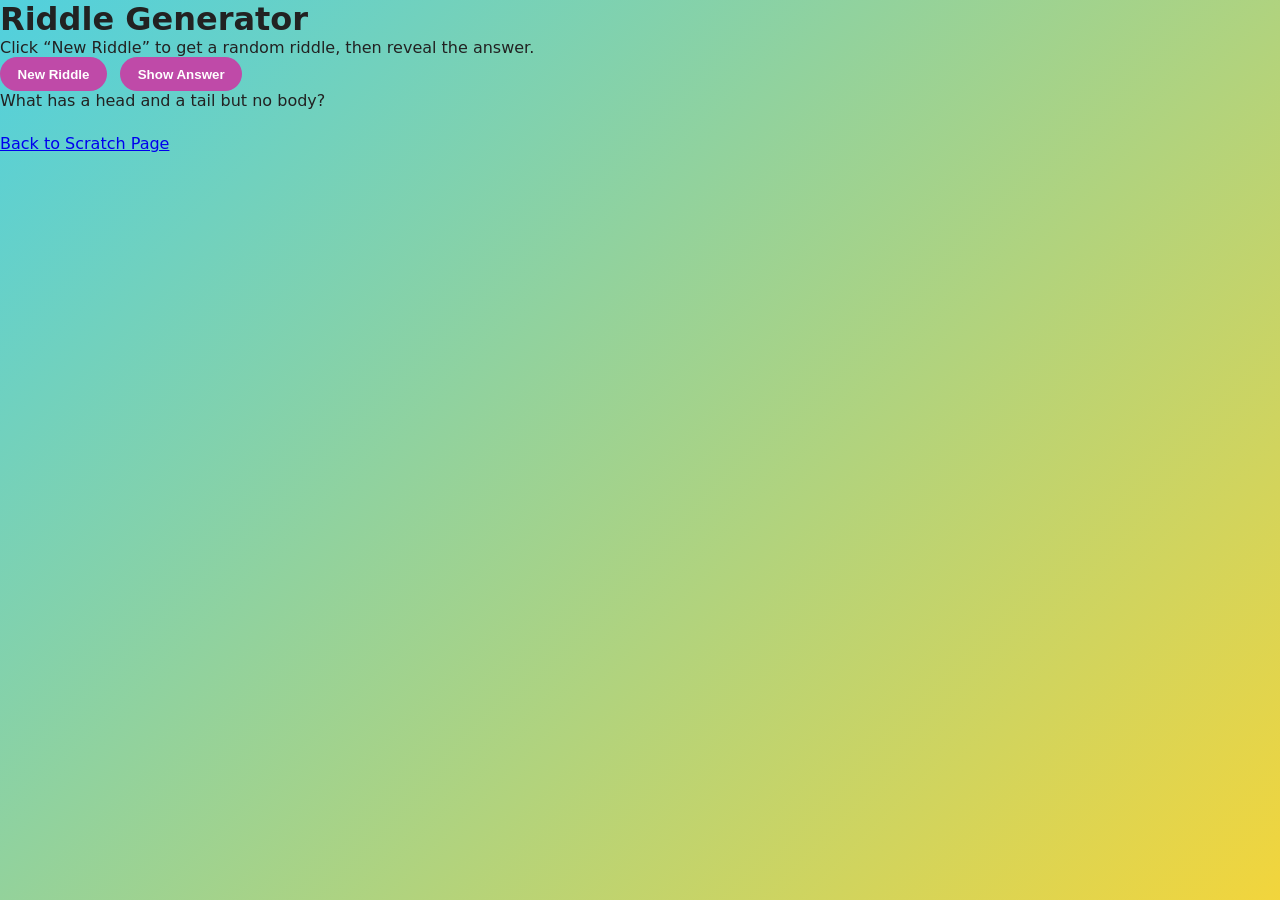
==== app.html @ 68b8aa97 "Initial Commit" ====
<!DOCTYPE html>
<html lang="en">
<head>
  <meta charset="UTF-8">
  <title>Riddle Generator App</title>
  <meta name="viewport" content="width=device-width, initial-scale=1.0">
  <link rel="stylesheet" href="styles.css">
  <style>
    body {
      background: linear-gradient(135deg, #51d0de, #f2d53c);
    }
    button {
      padding: 0.6rem 1.1rem;
      border-radius: 999px;
      border: none;
      background: #bf4aa8;
      color: white;
      font-weight: 600;
      cursor: pointer;
      margin-right: 0.5rem;
    }
    button:hover {
      background: #7d3cff;
    }
  </style>
</head>
<body>
  <div class="app-container">
    <h1>Riddle Generator</h1>
    <p>Click “New Riddle” to get a random riddle, then reveal the answer.</p>

    <button id="riddle-btn">New Riddle</button>
    <button id="show-answer-btn">Show Answer</button>

    <div class="app-output" id="riddle-text"></div>
    <div class="app-output" id="answer-text"></div>

    <p style="margin-top:1.5rem;">
      <a href="scratch.html">Back to Scratch Page</a>
    </p>
  </div>

  <script>
    const riddles = [
      { q: "What has keys but can’t open locks?", a: "A piano." },
      { q: "What gets wetter the more it dries?", a: "A towel." },
      { q: "I speak without a mouth and hear without ears. What am I?", a: "An echo." },
      { q: "What has hands but cannot clap?", a: "A clock." },
      { q: "What has a head and a tail but no body?", a: "A coin." }
    ];

    let currentIndex = 0;

    const riddleText = document.getElementById("riddle-text");
    const answerText = document.getElementById("answer-text");
    const riddleBtn = document.getElementById("riddle-btn");
    const answerBtn = document.getElementById("show-answer-btn");

    function showRiddle() {
      currentIndex = Math.floor(Math.random() * riddles.length);
      riddleText.textContent = riddles[currentIndex].q;
      answerText.textContent = "";
    }

    function showAnswer() {
      if (riddles[currentIndex]) {
        answerText.textContent = riddles[currentIndex].a;
      }
    }

    riddleBtn.addEventListener("click", showRiddle);
    answerBtn.addEventListener("click", showAnswer);

    // Show an initial riddle
    showRiddle();
  </script>
</body>
</html>
---- styles.css ----
* {
  box-sizing: border-box;
  margin: 0;
  padding: 0;
}

:root {
  --bg-gradient: linear-gradient(135deg, #ff9a9e, #fad0c4);
  --accent-gradient: linear-gradient(135deg, #5ee7df, #b490ca);
  --accent-strong: #ff6f61;
  --accent-soft: #ffe082;
  --text-main: #222222;
  --text-light: #ffffff;
  --card-radius: 16px;
  --shadow-soft: 0 10px 25px rgba(0, 0, 0, 0.12);
  --max-width: 1000px;
  --font-body: system-ui, -apple-system, BlinkMacSystemFont, "Segoe UI", sans-serif;
}
body {
  font-family: var(--font-body);
  color: var(--text-main);
  min-height: 100vh;
  background: radial-gradient(circle at top left, #fff1f0, #f3e5f5 40%, #e3f2fd);
}
.site-header {
  background: var(--bg-gradient);
  color: var(--text-light);
  padding: 1rem 1.5rem;
  box-shadow: var(--shadow-soft);
  position: sticky;
  top: 0;
  z-index: 10;
}

.site-header h1 {
  font-size: 1.7rem;
  letter-spacing: 0.05em;
}

.main-nav {
  margin-top: 0.5rem;
  display: flex;
  gap: 1rem;
  flex-wrap: wrap;
}

.main-nav a {
  color: var(--text-light);
  text-decoration: none;
  font-weight: 600;
  padding: 0.4rem 0.8rem;
  border-radius: 999px;
  background: rgba(255, 255, 255, 0.2);
  transition: background 0.2s ease, transform 0.2s ease;
}

.main-nav a:hover {
  background: rgba(255, 255, 255, 0.35);
  transform: translateY(-1px);
}
main {
  max-width: var(--max-width);
  margin: 1.5rem auto 3rem;
  padding: 0 1rem;
}

.section {
  padding: 3rem 0;
}

.section h2 {
  font-size: 2rem;
  margin-bottom: 1rem;
}

.section p {
  margin-bottom: 0.75rem;
  line-height: 1.6;
}
.hero {
  background: var(--accent-gradient);
  border-radius: 24px;
  color: var(--text-light);
  padding: 3rem 2rem;
  box-shadow: var(--shadow-soft);
  display: flex;
  align-items: center;
  justify-content: center;
  text-align: center;
}

.hero-content h2 {
  font-size: 2.3rem;
  margin-bottom: 0.75rem;
}

.hero-content p {
  font-size: 1.1rem;
  margin-bottom: 1.5rem;
}
.btn {
  display: inline-block;
  padding: 0.7rem 1.4rem;
  border-radius: 999px;
  border: none;
  cursor: pointer;
  font-weight: 600;
  text-decoration: none;
  transition: transform 0.15s ease, box-shadow 0.15s ease, opacity 0.15s ease;
}

.primary-btn {
  background: #ffffff;
  color: #ff6f61;
  box-shadow: 0 6px 15px rgba(0, 0, 0, 0.15);
}

.secondary-btn {
  background: var(--accent-strong);
  color: var(--text-light);
  box-shadow: 0 6px 15px rgba(0, 0, 0, 0.2);
}

.btn:hover {
  transform: translateY(-2px);
  opacity: 0.95;
}
.feature-list {
  list-style: none;
  display: flex;
  flex-wrap: wrap;
  gap: 0.75rem;
  margin-top: 0.75rem;
}

.feature-list li {
  background: rgba(255, 255, 255, 0.8);
  border-left: 4px solid var(--accent-strong);
  padding: 0.4rem 0.8rem;
  border-radius: 999px;
  box-shadow: 0 4px 10px rgba(0, 0, 0, 0.05);
}
.cards {
  text-align: center;
}

.card-grid {
  margin-top: 1.5rem;
  display: grid;
  grid-template-columns: repeat(auto-fit, minmax(220px, 1fr));
  gap: 1.5rem;
}

.card {
  color: var(--text-light);
  border-radius: var(--card-radius);
  padding: 1.5rem;
  box-shadow: var(--shadow-soft);
  text-align: left;
}

.card h3 {
  margin-bottom: 0.5rem;
}

/* Individual card gradients */
.card-1 {
  background: linear-gradient(135deg, #ff9a9e, #fecfef);
}

.card-2 {
  background: linear-gradient(135deg, #a1c4fd, #c2e9fb);
}

.card-3 {
  background: linear-gradient(135deg, #fbc2eb, #a6c1ee);
}
.contact-form {
  margin-top: 1rem;
  max-width: 480px;
  background: #ffffffcc;
  padding: 1.5rem;
  border-radius: 18px;
  box-shadow: var(--shadow-soft);
  display: flex;
  flex-direction: column;
  gap: 0.9rem;
}

.contact-form label {
  font-size: 0.95rem;
  font-weight: 600;
  color: #333333;
  display: flex;
  flex-direction: column;
  gap: 0.3rem;
}

.contact-form input,
.contact-form textarea {
  padding: 0.5rem 0.7rem;
  border-radius: 10px;
  border: 1px solid #ddd;
  font: inherit;
  transition: border-color 0.15s ease, box-shadow 0.15s ease;
}

.contact-form input:focus,
.contact-form textarea:focus {
  outline: none;
  border-color: var(--accent-strong);
  box-shadow: 0 0 0 3px rgba(255, 111, 97, 0.2);
}

.contact-form button {
  align-self: flex-start;
  margin-top: 0.3rem;
}
.site-footer {
  text-align: center;
  padding: 1rem;
  background: rgba(0, 0, 0, 0.05);
  font-size: 0.9rem;
  color: #555;
}
@media (max-width: 600px) {
  .site-header {
    text-align: center;
  }

  .main-nav {
    justify-content: center;
  }

  .hero {
    padding: 2.5rem 1.2rem;
  }

  .hero-content h2 {
    font-size: 1.9rem;
  }
}
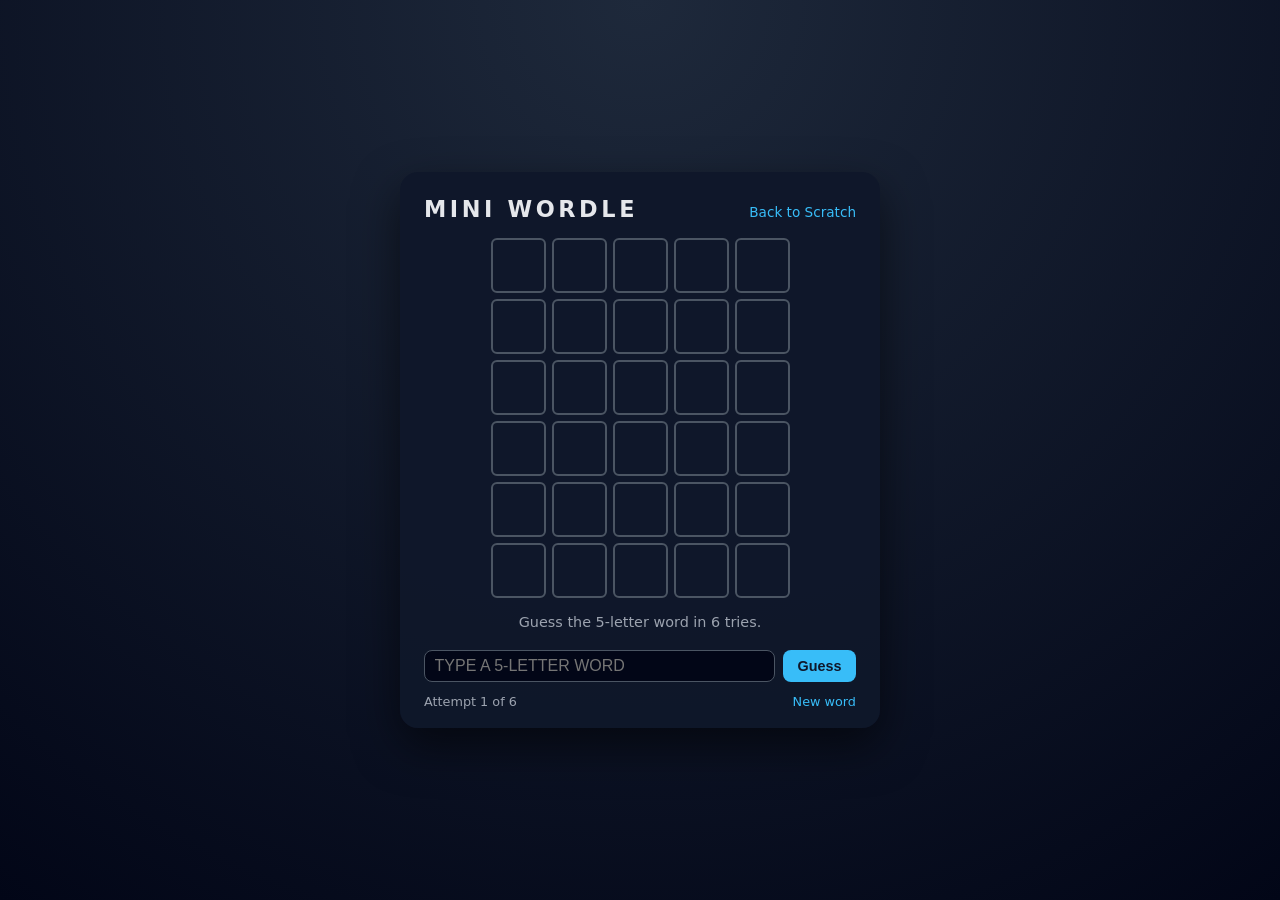
==== commit 04f03f2d: "Update site content/styles" ====
--- a/app.html
+++ b/app.html
@@ -2,77 +2,362 @@
 <html lang="en">
 <head>
   <meta charset="UTF-8">
-  <title>Riddle Generator App</title>
+  <title>Mini Wordle Clone</title>
   <meta name="viewport" content="width=device-width, initial-scale=1.0">
-  <link rel="stylesheet" href="styles.css">
   <style>
+    :root {
+      --tile-size: 55px;
+      --tile-gap: 6px;
+      --bg: #111827;
+      --tile-border: #4b5563;
+      --correct: #22c55e;
+      --present: #eab308;
+      --absent: #4b5563;
+      --text-main: #e5e7eb;
+      --text-muted: #9ca3af;
+      --accent: #38bdf8;
+    }
+
+    * {
+      box-sizing: border-box;
+      margin: 0;
+      padding: 0;
+    }
+
     body {
-      background: linear-gradient(135deg, #51d0de, #f2d53c);
-    }
-    button {
-      padding: 0.6rem 1.1rem;
-      border-radius: 999px;
+      font-family: system-ui, -apple-system, BlinkMacSystemFont, "Segoe UI", sans-serif;
+      background: radial-gradient(circle at top, #1e293b, #020617);
+      color: var(--text-main);
+      min-height: 100vh;
+      display: flex;
+      align-items: center;
+      justify-content: center;
+      padding: 1.5rem;
+    }
+
+    .game {
+      width: 100%;
+      max-width: 480px;
+      background: rgba(15, 23, 42, 0.96);
+      border-radius: 18px;
+      padding: 1.5rem 1.5rem 1.2rem;
+      box-shadow: 0 18px 45px rgba(0, 0, 0, 0.55);
+    }
+
+    .game-header {
+      display: flex;
+      justify-content: space-between;
+      align-items: baseline;
+      margin-bottom: 1rem;
+    }
+
+    .game-header h1 {
+      font-size: 1.4rem;
+      letter-spacing: 0.16em;
+      text-transform: uppercase;
+    }
+
+    .game-header a {
+      color: var(--accent);
+      font-size: 0.85rem;
+      text-decoration: none;
+    }
+
+    .board {
+      display: grid;
+      grid-template-rows: repeat(6, var(--tile-size));
+      grid-template-columns: repeat(5, var(--tile-size));
+      gap: var(--tile-gap);
+      justify-content: center;
+      margin-bottom: 1rem;
+    }
+
+    .tile {
+      border: 2px solid var(--tile-border);
+      border-radius: 6px;
+      display: flex;
+      align-items: center;
+      justify-content: center;
+      font-size: 1.6rem;
+      font-weight: 700;
+      text-transform: uppercase;
+      color: var(--text-main);
+    }
+
+    .tile.filled {
+      border-color: #6b7280;
+    }
+
+    .tile.correct {
+      background: var(--correct);
+      border-color: var(--correct);
+      color: #ecfdf5;
+    }
+
+    .tile.present {
+      background: var(--present);
+      border-color: var(--present);
+      color: #fefce8;
+    }
+
+    .tile.absent {
+      background: var(--absent);
+      border-color: var(--absent);
+      color: #e5e7eb;
+    }
+
+    .status {
+      min-height: 1.5rem;
+      text-align: center;
+      font-size: 0.9rem;
+      color: var(--text-muted);
+      margin-bottom: 0.75rem;
+    }
+
+    .controls {
+      display: flex;
+      gap: 0.5rem;
+      margin-bottom: 0.75rem;
+    }
+
+    .controls input {
+      flex: 1;
+      padding: 0.4rem 0.6rem;
+      border-radius: 8px;
+      border: 1px solid #4b5563;
+      background: #020617;
+      color: var(--text-main);
+      font-size: 1rem;
+      text-transform: uppercase;
+    }
+
+    .controls button {
+      padding: 0.4rem 0.9rem;
+      border-radius: 8px;
       border: none;
-      background: #bf4aa8;
-      color: white;
+      cursor: pointer;
       font-weight: 600;
-      cursor: pointer;
-      margin-right: 0.5rem;
-    }
-    button:hover {
-      background: #7d3cff;
+      font-size: 0.9rem;
+      background: var(--accent);
+      color: #0f172a;
+      transition: transform 0.1s ease, box-shadow 0.1s ease, opacity 0.1s ease;
+    }
+
+    .controls button:hover {
+      transform: translateY(-1px);
+      opacity: 0.95;
+      box-shadow: 0 8px 18px rgba(56, 189, 248, 0.4);
+    }
+
+    .footer {
+      display: flex;
+      justify-content: space-between;
+      font-size: 0.8rem;
+      color: var(--text-muted);
+      margin-top: 0.2rem;
+    }
+
+    .footer a {
+      color: var(--accent);
+      text-decoration: none;
+    }
+
+    @media (max-width: 480px) {
+      :root {
+        --tile-size: 48px;
+        --tile-gap: 4px;
+      }
+      .game {
+        padding: 1.2rem 1.1rem 1rem;
+      }
     }
   </style>
 </head>
 <body>
-  <div class="app-container">
-    <h1>Riddle Generator</h1>
-    <p>Click “New Riddle” to get a random riddle, then reveal the answer.</p>
-
-    <button id="riddle-btn">New Riddle</button>
-    <button id="show-answer-btn">Show Answer</button>
-
-    <div class="app-output" id="riddle-text"></div>
-    <div class="app-output" id="answer-text"></div>
-
-    <p style="margin-top:1.5rem;">
-      <a href="scratch.html">Back to Scratch Page</a>
-    </p>
+  <div class="game">
+    <div class="game-header">
+      <h1>Mini Wordle</h1>
+      <a href="scratch.html">Back to Scratch</a>
+    </div>
+
+    <div id="board" class="board"></div>
+
+    <div id="status" class="status">
+      Guess the 5-letter word in 6 tries.
+    </div>
+
+    <div class="controls">
+      <input
+        id="guess-input"
+        type="text"
+        maxlength="5"
+        placeholder="Type a 5-letter word"
+        autocomplete="off"
+      >
+      <button id="guess-btn">Guess</button>
+    </div>
+
+    <div class="footer">
+      <span id="attempts-label">Attempt 1 of 6</span>
+      <a href="#" id="restart-link">New word</a>
+    </div>
   </div>
 
   <script>
-    const riddles = [
-      { q: "What has keys but can’t open locks?", a: "A piano." },
-      { q: "What gets wetter the more it dries?", a: "A towel." },
-      { q: "I speak without a mouth and hear without ears. What am I?", a: "An echo." },
-      { q: "What has hands but cannot clap?", a: "A clock." },
-      { q: "What has a head and a tail but no body?", a: "A coin." }
+    // Simple word list
+    const WORDS = [
+      "APPLE", "BERRY", "CLOUD", "GRAPE", "PLANT",
+      "WATER", "MANGO", "FRUIT", "LEMON", "STONE",
+      "BRICK", "BOARD", "SMILE", "CRANE", "TRACE"
     ];
 
-    let currentIndex = 0;
-
-    const riddleText = document.getElementById("riddle-text");
-    const answerText = document.getElementById("answer-text");
-    const riddleBtn = document.getElementById("riddle-btn");
-    const answerBtn = document.getElementById("show-answer-btn");
-
-    function showRiddle() {
-      currentIndex = Math.floor(Math.random() * riddles.length);
-      riddleText.textContent = riddles[currentIndex].q;
-      answerText.textContent = "";
-    }
-
-    function showAnswer() {
-      if (riddles[currentIndex]) {
-        answerText.textContent = riddles[currentIndex].a;
-      }
-    }
-
-    riddleBtn.addEventListener("click", showRiddle);
-    answerBtn.addEventListener("click", showAnswer);
-
-    // Show an initial riddle
-    showRiddle();
+    const board = document.getElementById("board");
+    const statusEl = document.getElementById("status");
+    const guessInput = document.getElementById("guess-input");
+    const guessBtn = document.getElementById("guess-btn");
+    const attemptsLabel = document.getElementById("attempts-label");
+    const restartLink = document.getElementById("restart-link");
+
+    let solution = "";
+    let currentRow = 0;
+    const maxRows = 6;
+    const wordLength = 5;
+
+    function pickRandomWord() {
+      const index = Math.floor(Math.random() * WORDS.length);
+      return WORDS[index];
+    }
+
+    function buildBoard() {
+      board.innerHTML = "";
+      for (let row = 0; row < maxRows; row++) {
+        for (let col = 0; col < wordLength; col++) {
+          const tile = document.createElement("div");
+          tile.classList.add("tile");
+          tile.dataset.row = row;
+          tile.dataset.col = col;
+          board.appendChild(tile);
+        }
+      }
+    }
+
+    function resetGame() {
+      solution = pickRandomWord();
+      currentRow = 0;
+      buildBoard();
+      statusEl.textContent = "Guess the 5-letter word in 6 tries.";
+      attemptsLabel.textContent = "Attempt 1 of 6";
+      guessInput.value = "";
+      guessInput.disabled = false;
+      guessBtn.disabled = false;
+      // console.log("Solution:", solution); // uncomment for debugging
+    }
+
+    function showStatus(message, isError = false) {
+      statusEl.textContent = message;
+      statusEl.style.color = isError ? "#f97373" : "#9ca3af";
+    }
+
+    function colorRow(guess) {
+      const solutionChars = solution.split("");
+      const guessChars = guess.split("");
+
+      // First pass: mark correct positions
+      const results = new Array(wordLength).fill("absent");
+
+      for (let i = 0; i < wordLength; i++) {
+        if (guessChars[i] === solutionChars[i]) {
+          results[i] = "correct";
+          solutionChars[i] = null; // mark as used
+        }
+      }
+
+      // Second pass: mark present (wrong spot)
+      for (let i = 0; i < wordLength; i++) {
+        if (results[i] === "correct") continue;
+        const index = solutionChars.indexOf(guessChars[i]);
+        if (index !== -1) {
+          results[i] = "present";
+          solutionChars[index] = null;
+        }
+      }
+
+      // Apply colors to tiles
+      for (let col = 0; col < wordLength; col++) {
+        const tile = board.querySelector(
+          `.tile[data-row="${currentRow}"][data-col="${col}"]`
+        );
+        tile.classList.remove("filled");
+        tile.classList.add(results[col]);
+      }
+    }
+
+    function handleGuess() {
+      if (guessBtn.disabled) return;
+
+      let guess = guessInput.value.trim().toUpperCase();
+      if (guess.length !== wordLength) {
+        showStatus("Enter exactly 5 letters.", true);
+        return;
+      }
+
+      // Basic A–Z check
+      if (!/^[A-Z]{5}$/.test(guess)) {
+        showStatus("Letters only, please.", true);
+        return;
+      }
+
+      // Fill row tiles
+      for (let col = 0; col < wordLength; col++) {
+        const tile = board.querySelector(
+          `.tile[data-row="${currentRow}"][data-col="${col}"]`
+        );
+        tile.textContent = guess[col];
+        tile.classList.add("filled");
+      }
+
+      colorRow(guess);
+
+      if (guess === solution) {
+        showStatus(`Nice! "${solution}" is correct.`, false);
+        attemptsLabel.textContent = `Solved in ${currentRow + 1} of ${maxRows} tries`;
+        guessInput.disabled = true;
+        guessBtn.disabled = true;
+        return;
+      }
+
+      currentRow++;
+      if (currentRow >= maxRows) {
+        showStatus(`Out of tries. The word was "${solution}".`, true);
+        attemptsLabel.textContent = "Game over";
+        guessInput.disabled = true;
+        guessBtn.disabled = true;
+      } else {
+        attemptsLabel.textContent = `Attempt ${currentRow + 1} of ${maxRows}`;
+        showStatus("Keep guessing!", false);
+      }
+
+      guessInput.value = "";
+      guessInput.focus();
+    }
+
+    // Event listeners
+    guessBtn.addEventListener("click", handleGuess);
+
+    guessInput.addEventListener("keydown", (e) => {
+      if (e.key === "Enter") {
+        handleGuess();
+      }
+    });
+
+    restartLink.addEventListener("click", (e) => {
+      e.preventDefault();
+      resetGame();
+      guessInput.focus();
+    });
+
+    // Start the game
+    resetGame();
   </script>
 </body>
-</html>
+</html>
